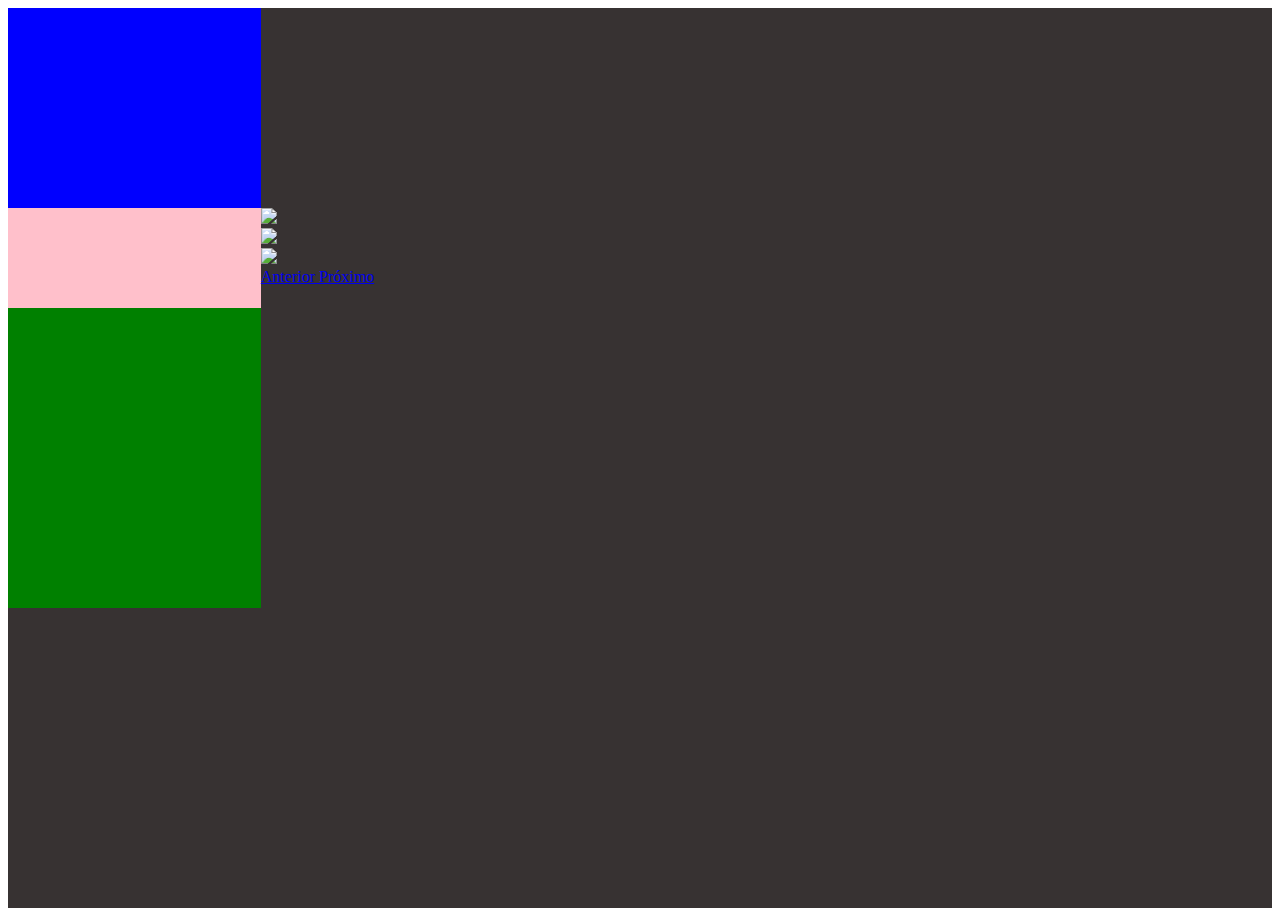
==== index.html @ b7de7adc "atualizacao1" ====
<!DOCTYPE html>
<html lang="pt-br">
  <head>
    <meta charset="utf-8">
    <meta name="viewport" content="width=device-width, initial-scale=1, shrink-to-fit=no">


    <link rel="stylesheet" href="bootstrap/css/bootstrap.min.css">
    <link rel="stylesheet" href="style.css">

    <script src="jquery/jquery-3.7.1.min.js"></script>
   
    <title>Daniele Soares</title>
  </head>

  <body>
      <script src="bootstrap/js/bootstrap.min.js" ></script>

    
      <div class="princ">
  
        <div class="esq">
            <div class="imagem">

            </div>
            <div class="link">
              
            </div>
      
            
        </div>
        <div class="dir">
          <div style="width:100%; height:100%;">

            <div id="carouselTeste"  class="carousel slide" data-interval="false" data-ride="carousel">
    
              <div class="carousel-inner">
                  <div class="carousel-item active">
                   
                    <div class="container">
                        <a target="_blank" href="">
                          <img src="imagem/img_shaw.jpeg">
                        </a>
                    </div>
                    
                  </div>
                  <div class="carousel-item">

                    <div class="container">
                      <a target="_blank" href="https://github.com/danisoaresl/projeto2_cardapio">
                      <img src="imagem/img_cardapio.jpeg">
                    </div>
                  </div>
                  <div class="carousel-item">
                    <div class="container">
                      <a target="_blank" href="https://github.com/danisoaresl/daniportfolio_desafio3">
                      <img src="imagem/img_oceanos.jpeg">
                    </div>
                  </div>
              </div>
                  <a class="carousel-control-prev" href="#carouselTeste" role="button" data-slide="prev">
                    <span class="carousel-control-prev-icon" aria-hidden="true"></span>
                    <span class="sr-only">Anterior</span>
                  </a>
                  <a class="carousel-control-next" href="#carouselTeste" role="button" data-slide="next">
                    <span class="carousel-control-next-icon" aria-hidden="true"></span>
                    <span class="sr-only">Próximo</span>
                  </a>
            </div>
    
          </div>
      
        </div>
      </div>
     
  </body>
</html>
---- style.css ----
html, body {
    

}


.princ{
    background-color: rgb(55, 50, 50);
    width: 100%;
    height: 900px;
    display: block;
}

.esq{
    float: left;
    background-color: green;
    width:20%;
    height:600px ;
}

.imagem{
    background-color: blue;
    width:100%;
    height: 200px;
}
.link{
    background-color: pink;
    width: 100%;
    height: 100px;
}

.dir{
  padding-top: 200px;  
  float:left;
  height: 600px;
  width:80%;
}











@media screen and (min-width: 768px) { 
    .topo {
            }
    .conteudo {
    }
  }
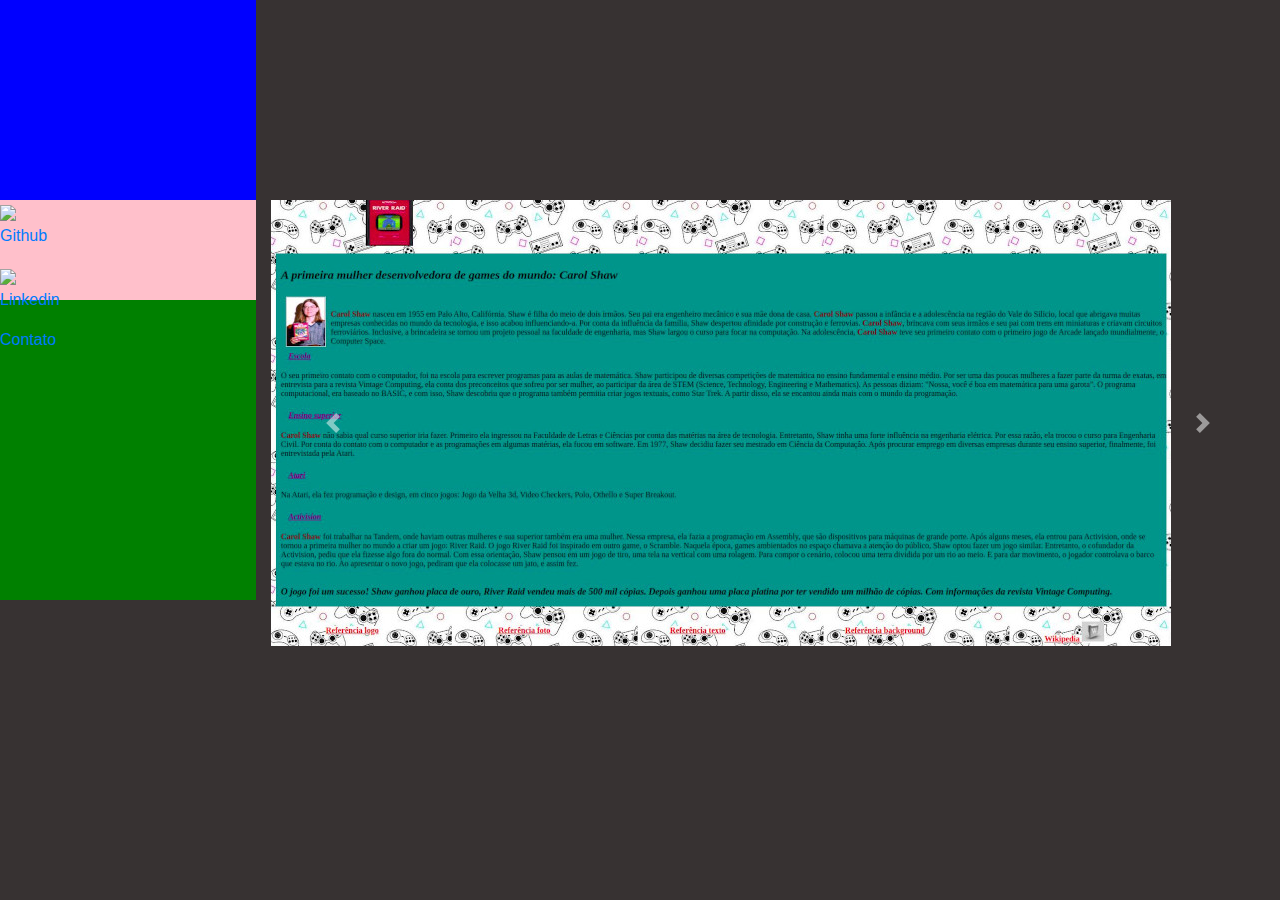
==== commit 1202ad30: "atualizacao1809" ====
--- a/index.html
+++ b/index.html
@@ -14,6 +14,8 @@
   </head>
 
   <body>
+
+    
       <script src="bootstrap/js/bootstrap.min.js" ></script>
 
     
@@ -24,10 +26,17 @@
 
             </div>
             <div class="link">
-              
-            </div>
-      
-            
+              <a href="https://github.com/danisoaresl" target="_blank" rel="noopener noreferrer">
+                <img src="imagem/github.svg"></img>
+                <p>Github</p>
+            </a>     
+            <a href="https://www.linkedin.com/in/daniele-s-a194b6198/" target="_blank" rel="noopener noreferrer">
+                <img src="imagem/linkedin.svg"></img>
+                <p>Linkedin</p>
+            </a>    
+            <a href="contato.html" target="popup" 
+            onclick="window.open('contato.html','popup','width=600,height=600'); return false;">Contato</a>
+             </div>
         </div>
         <div class="dir">
           <div style="width:100%; height:100%;">
@@ -38,7 +47,7 @@
                   <div class="carousel-item active">
                    
                     <div class="container">
-                        <a target="_blank" href="">
+                        <a target="_blank" href="https://github.com/danisoaresl/projeto3_carolshaw.git">
                           <img src="imagem/img_shaw.jpeg">
                         </a>
                     </div>
--- a/style.css
+++ b/style.css
@@ -1,8 +1,28 @@
-html, body {
+* {
+    margin: 0;
+    padding: 0;
+    box-sizing: border-box;
+    font-family: sans-serif;
     
-
 }
 
+body{
+    display: flex;
+    align-items: center;
+    justify-content: center;
+    min-height: 100vh;
+    background:#101026;
+}
+
+section{
+    display: flex;
+    align-items: center;
+    justify-content: column;
+    padding: 10px 45px;
+    background: #1d1d2e;
+    width: 500px;
+    box-shadow: box-shadow: rgba(0, 0, 0, 0.4) 0px 2px 4px, rgba(0, 0, 0, 0.3) 0px 7px 13px -3px, rgba(0, 0, 0, 0.2) 0px -3px 0px inset;;
+}
 
 .princ{
     background-color: rgb(55, 50, 50);
@@ -37,15 +57,6 @@
 }
 
 
-
-
-
-
-
-
-
-
-
 @media screen and (min-width: 768px) { 
     .topo {
             }
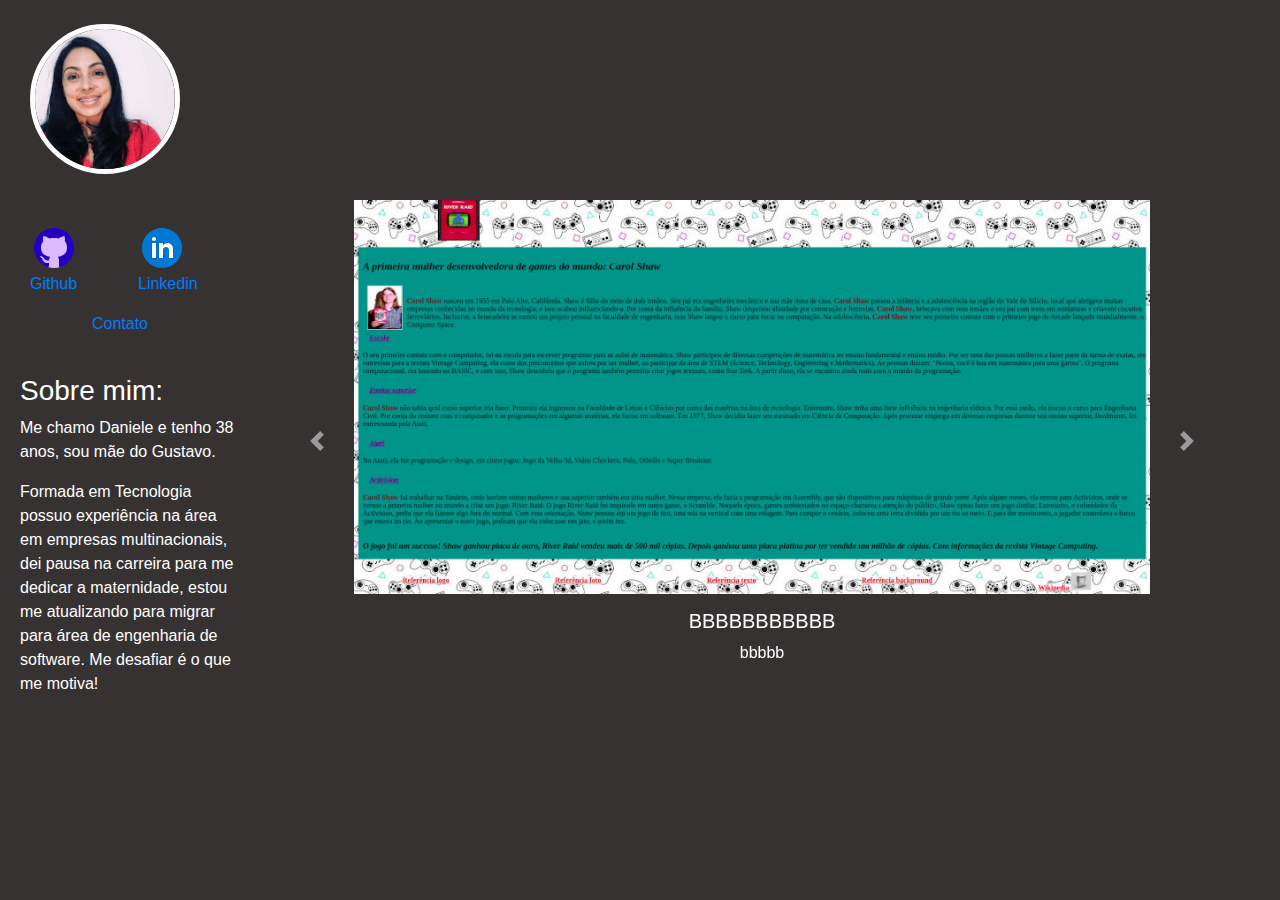
==== commit e239c5bc: "atualizacao1909" ====
--- a/index.html
+++ b/index.html
@@ -17,27 +17,40 @@
 
     
       <script src="bootstrap/js/bootstrap.min.js" ></script>
-
     
       <div class="princ">
   
-        <div class="esq">
-            <div class="imagem">
-
-            </div>
+          <div class="esq">
+           
+            
+            <img class="imagem" src="./imagem/daniele.jpeg">
+          
             <div class="link">
-              <a href="https://github.com/danisoaresl" target="_blank" rel="noopener noreferrer">
-                <img src="imagem/github.svg"></img>
-                <p>Github</p>
-            </a>     
-            <a href="https://www.linkedin.com/in/daniele-s-a194b6198/" target="_blank" rel="noopener noreferrer">
+              <div class="link2">
+                  <a href="https://github.com/danisoaresl" target="_blank" rel="noopener noreferrer">
+                  <img src="imagem/github.svg"></img>
+                  <p>Github</p>
+                  </a>
+              </div>
+            <div class="link2">     
+                <a href="https://www.linkedin.com/in/daniele-s-a194b6198/" target="_blank" rel="noopener noreferrer">
                 <img src="imagem/linkedin.svg"></img>
                 <p>Linkedin</p>
-            </a>    
-            <a href="contato.html" target="popup" 
-            onclick="window.open('contato.html','popup','width=600,height=600'); return false;">Contato</a>
-             </div>
-        </div>
+                </a>   
+            </div> 
+            <div class="contato">
+                <a href="contato.html" target="popup" 
+                onclick="window.open('contato.html','popup','width=545,height=785'); return false;">Contato</a>
+            </div>
+            <div class="sobre">
+              <h3>Sobre mim:</h3>
+              <p>Me chamo Daniele e tenho 38 anos, sou mãe do Gustavo. </p>
+              <p> Formada em Tecnologia possuo experiência na área em empresas multinacionais, dei pausa na carreira para me dedicar a maternidade, estou me atualizando
+                para migrar para área de engenharia de software. Me desafiar é o que me motiva!
+              </p>
+            </div>
+          </div>
+      </div>
         <div class="dir">
           <div style="width:100%; height:100%;">
 
@@ -46,41 +59,50 @@
               <div class="carousel-inner">
                   <div class="carousel-item active">
                    
-                    <div class="container">
+                    <div class="container" style="text-align:center">
                         <a target="_blank" href="https://github.com/danisoaresl/projeto3_carolshaw.git">
-                          <img src="imagem/img_shaw.jpeg">
+                          <img class="img_projeto" src="imagem/img_shaw.jpeg">
                         </a>
+                        <div class="texto_projeto">
+                          <h5>BBBBBBBBBBB</h5>
+                          <p>bbbbb  </p>
+                        </div>
+                      </div>
                     </div>
-                    
-                  </div>
+  
                   <div class="carousel-item">
 
-                    <div class="container">
-                      <a target="_blank" href="https://github.com/danisoaresl/projeto2_cardapio">
-                      <img src="imagem/img_cardapio.jpeg">
+                      <div class="container" style="text-align:center">
+                        
+                          <a target="_blank" href="https://github.com/danisoaresl/projeto2_cardapio">
+                            <img   class="img_projeto" src="imagem/img_cardapio.jpeg"  >
+                          </a>
+
+                        
                     </div>
                   </div>
                   <div class="carousel-item">
-                    <div class="container">
-                      <a target="_blank" href="https://github.com/danisoaresl/daniportfolio_desafio3">
-                      <img src="imagem/img_oceanos.jpeg">
-                    </div>
+                      <div class="container" style="text-align:center">
+                        
+                          <a target="_blank" href="https://github.com/danisoaresl/daniportfolio_desafio3">
+                          <img  class="img_projeto" src="imagem/img_oceanos.jpeg" >
+                          </a>
+                      </div>
                   </div>
               </div>
-                  <a class="carousel-control-prev" href="#carouselTeste" role="button" data-slide="prev">
-                    <span class="carousel-control-prev-icon" aria-hidden="true"></span>
-                    <span class="sr-only">Anterior</span>
-                  </a>
-                  <a class="carousel-control-next" href="#carouselTeste" role="button" data-slide="next">
-                    <span class="carousel-control-next-icon" aria-hidden="true"></span>
-                    <span class="sr-only">Próximo</span>
-                  </a>
+                    <a class="carousel-control-prev" href="#carouselTeste" role="button" data-slide="prev">
+                        <span class="carousel-control-prev-icon" aria-hidden="true"></span>
+                        <span class="sr-only">Anterior</span>
+                    </a>
+                    <a class="carousel-control-next" href="#carouselTeste" role="button" data-slide="next">
+                        <span class="carousel-control-next-icon" aria-hidden="true"></span>
+                        <span class="sr-only">Próximo</span>
+                    </a>
+              </div>
+    
             </div>
-    
+      
           </div>
-      
-        </div>
-      </div>
      
   </body>
 </html>--- a/style.css
+++ b/style.css
@@ -11,7 +11,7 @@
     align-items: center;
     justify-content: center;
     min-height: 100vh;
-    background:#101026;
+    background-color: rgb(55, 50, 50);
 }
 
 section{
@@ -24,6 +24,31 @@
     box-shadow: box-shadow: rgba(0, 0, 0, 0.4) 0px 2px 4px, rgba(0, 0, 0, 0.3) 0px 7px 13px -3px, rgba(0, 0, 0, 0.2) 0px -3px 0px inset;;
 }
 
+section h2 {
+    color: #f5f5f5;
+    font-size: 2.5rem;
+    margin: 2rem;
+}
+
+section form{
+    display: flex;
+    flex-direction: column;
+    width: 100%;
+}
+
+form label {
+    color: #f5f5f5;
+    font-size: 17px;
+    margin-bottom: 4px;
+}
+
+form input {
+    padding: 15px;
+    outline: none;
+    border: 0;
+    margin-bottom: 20px;
+}
+
 .princ{
     background-color: rgb(55, 50, 50);
     width: 100%;
@@ -33,18 +58,46 @@
 
 .esq{
     float: left;
-    background-color: green;
-    width:20%;
+    width:240px;
     height:600px ;
 }
+.sobre{
+    margin-top: 150px;
+    margin-left: 20px;
+    color: white;
+}
+.texto_projeto{
+    margin-top: 15px;
+    margin-left: 20px;
+    color: white;
+}
+.imagem{
+    width: 150px;
+    height: 150px;
+    border-radius: 50%;
+    border: 5px solid white;
+    margin-top: 10%;
+    margin-left: 30px;
+    margin-bottom: 50px;
+}
 
-.imagem{
-    background-color: blue;
-    width:100%;
-    height: 200px;
+.link2{
+    padding-left:30px;
+    display:flex;
+    float: left;
+    width: 45%;
 }
+
+.contato{
+    text-align: center;
+    float: left;
+    width: 100%;
+}
+
+
 .link{
-    background-color: pink;
+    float: left;
+
     width: 100%;
     height: 100px;
 }
@@ -56,11 +109,21 @@
   width:80%;
 }
 
+.img_projeto
+{
+    width:80%
+}
 
 @media screen and (min-width: 768px) { 
     .topo {
             }
     .conteudo {
     }
+
+.img_projeto
+{
+    
+}
+
   } 
   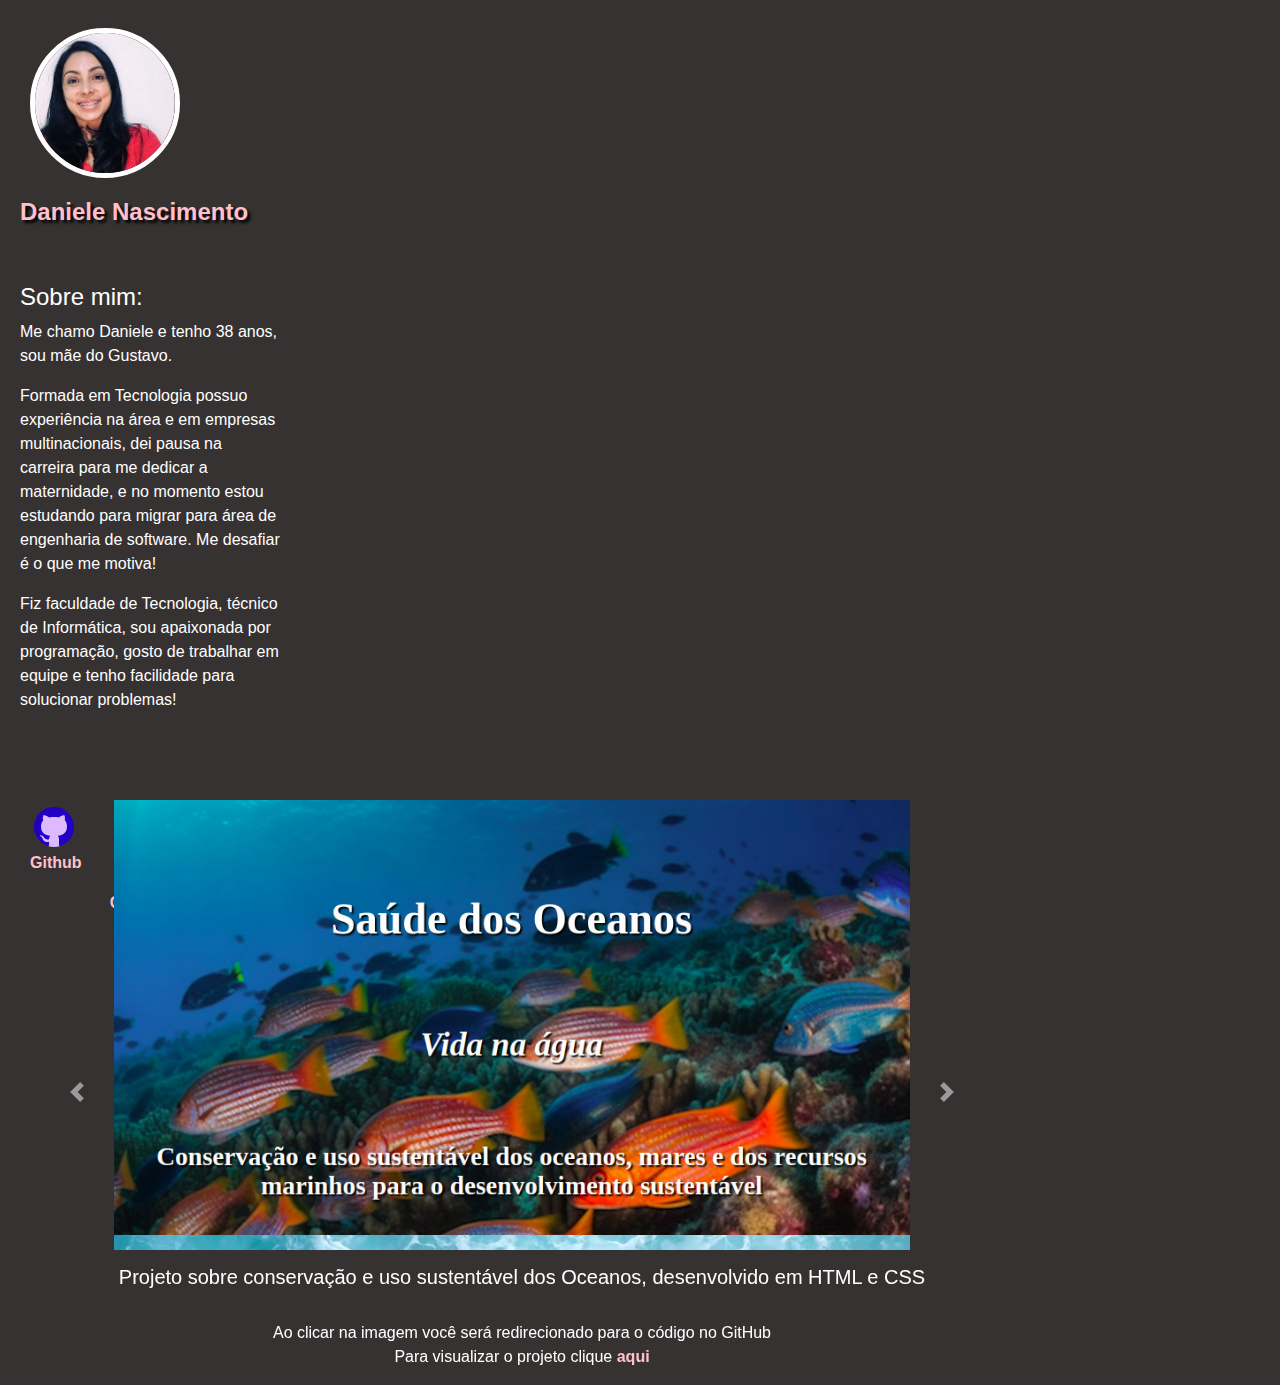
==== commit 5c174a2f: "atualizacao2609" ====
--- a/index.html
+++ b/index.html
@@ -24,7 +24,16 @@
            
             
             <img class="imagem" src="./imagem/daniele.jpeg">
-          
+            <div class="sobre">
+              <h4 class="nome">Daniele Nascimento</h4>
+              <br><br>
+              <h4>Sobre mim:</h4>
+              <p>Me chamo Daniele e tenho 38 anos, sou mãe do Gustavo. </p>
+              <p>Formada em Tecnologia possuo experiência na área e em empresas multinacionais, dei pausa na carreira para me dedicar a maternidade, e no momento estou estudando
+                para migrar para área de engenharia de software. Me desafiar é o que me motiva!</p>
+              <p> Fiz faculdade de Tecnologia, técnico de Informática, sou apaixonada por programação, gosto de trabalhar em equipe e tenho facilidade para solucionar problemas!</p>
+            
+            </div>
             <div class="link">
               <div class="link2">
                   <a href="https://github.com/danisoaresl" target="_blank" rel="noopener noreferrer">
@@ -32,25 +41,20 @@
                   <p>Github</p>
                   </a>
               </div>
-            <div class="link2">     
-                <a href="https://www.linkedin.com/in/daniele-s-a194b6198/" target="_blank" rel="noopener noreferrer">
-                <img src="imagem/linkedin.svg"></img>
-                <p>Linkedin</p>
-                </a>   
-            </div> 
-            <div class="contato">
-                <a href="contato.html" target="popup" 
-                onclick="window.open('contato.html','popup','width=545,height=785'); return false;">Contato</a>
+              <div class="link2">     
+                  <a href="https://www.linkedin.com/in/daniele-s-a194b6198/" target="_blank" rel="noopener noreferrer">
+                  <img src="imagem/linkedin.svg"></img>
+                  <p>Linkedin</p>
+                  </a>   
+              </div> 
+              <div class="contato">
+                  <a href="contato.html" target="popup" 
+                  onclick="window.open('contato.html','popup','width=545,height=785'); return false;">Contato</a>
+              </div>
             </div>
-            <div class="sobre">
-              <h3>Sobre mim:</h3>
-              <p>Me chamo Daniele e tenho 38 anos, sou mãe do Gustavo. </p>
-              <p> Formada em Tecnologia possuo experiência na área em empresas multinacionais, dei pausa na carreira para me dedicar a maternidade, estou me atualizando
-                para migrar para área de engenharia de software. Me desafiar é o que me motiva!
-              </p>
-            </div>
-          </div>
-      </div>
+           
+         
+        </div>
         <div class="dir">
           <div style="width:100%; height:100%;">
 
@@ -60,12 +64,16 @@
                   <div class="carousel-item active">
                    
                     <div class="container" style="text-align:center">
-                        <a target="_blank" href="https://github.com/danisoaresl/projeto3_carolshaw.git">
-                          <img class="img_projeto" src="imagem/img_shaw.jpeg">
+                      <a target="_blank" href="https://danisoaresl.github.io/projeto_ODS_desafio3/">
+                        <img  class="img_projeto" src="imagem/img_oceanos.jpeg" >
                         </a>
+                       
                         <div class="texto_projeto">
-                          <h5>BBBBBBBBBBB</h5>
-                          <p>bbbbb  </p>
+                          <h5>Projeto sobre conservação e uso sustentável dos Oceanos, desenvolvido em HTML e CSS </h5> 
+                            <br>
+                            Ao clicar na imagem você será redirecionado para o código no GitHub
+                            <br>
+                          <p> Para visualizar o projeto clique  <a target="_blank" href="https://github.com/danisoaresl/projeto_ODS_desafio3.git">aqui</a></p>
                         </div>
                       </div>
                     </div>
@@ -74,19 +82,32 @@
 
                       <div class="container" style="text-align:center">
                         
-                          <a target="_blank" href="https://github.com/danisoaresl/projeto2_cardapio">
+                          <a target="_blank" href="https://danisoaresl.github.io/cardapio_elasnatech/">
                             <img   class="img_projeto" src="imagem/img_cardapio.jpeg"  >
                           </a>
-
+                          <div class="texto_projeto">
+                            <h5>Projeto de cardápio, desenvolvido em HTML e CSS </h5>
+                            <br>
+                            Ao clicar na imagem você será redirecionado para o código no GitHub
+                            <br>
+                            <p>Para visualizar o projeto clique  <a target="_blank" href="https://github.com/danisoaresl/cardapio_elasnatech.git">aqui</a></p>
+                          </div>
                         
                     </div>
                   </div>
                   <div class="carousel-item">
                       <div class="container" style="text-align:center">
-                        
-                          <a target="_blank" href="https://github.com/danisoaresl/daniportfolio_desafio3">
-                          <img  class="img_projeto" src="imagem/img_oceanos.jpeg" >
-                          </a>
+                        <a target="_blank" href="https://danisoaresl.github.io/carolshaw_elasnatech/">
+                          <img class="img_projeto" src="imagem/img_shaw.png">
+                        </a>
+                        <div class="texto_projeto">
+                          <h5>Projeto sobre a primeira mulher desenvolvedora de games do mundo: Carol Shaw, desenvolvido em HTML e CSS</h5>
+                          <br>
+                          Ao clicar na imagem você será redirecionado para o código no GitHub
+                          <p>Para visualizar o projeto clique  <a target="_blank" href="https://github.com/danisoaresl/carolshaw_elasnatech.git">aqui</a></p>
+                        </div>  
+
+
                       </div>
                   </div>
               </div>
--- a/style.css
+++ b/style.css
@@ -55,14 +55,18 @@
     height: 900px;
     display: block;
 }
-
+.nome{
+    color: pink;
+    text-shadow: black 3px 3px 3px;
+    font-weight: bold;
+}
 .esq{
     float: left;
-    width:240px;
+    width:280px;
     height:600px ;
 }
 .sobre{
-    margin-top: 150px;
+    margin-top: 10px;
     margin-left: 20px;
     color: white;
 }
@@ -71,6 +75,13 @@
     margin-left: 20px;
     color: white;
 }
+
+
+.texto_projeto a{
+    color: pink;
+    font-weight: bold;
+
+}
 .imagem{
     width: 150px;
     height: 150px;
@@ -78,7 +89,7 @@
     border: 5px solid white;
     margin-top: 10%;
     margin-left: 30px;
-    margin-bottom: 50px;
+    margin-bottom: 10px;
 }
 
 .link2{
@@ -86,6 +97,12 @@
     display:flex;
     float: left;
     width: 45%;
+
+}
+
+.link2 p{
+    color: pink;
+    font-weight: bold;
 }
 
 .contato{
@@ -94,12 +111,18 @@
     width: 100%;
 }
 
+.contato a{
+    color: pink;
+    font-weight: bold;
+}
 
 .link{
     float: left;
 
     width: 100%;
     height: 100px;
+    margin-top: 75px;
+    
 }
 
 .dir{
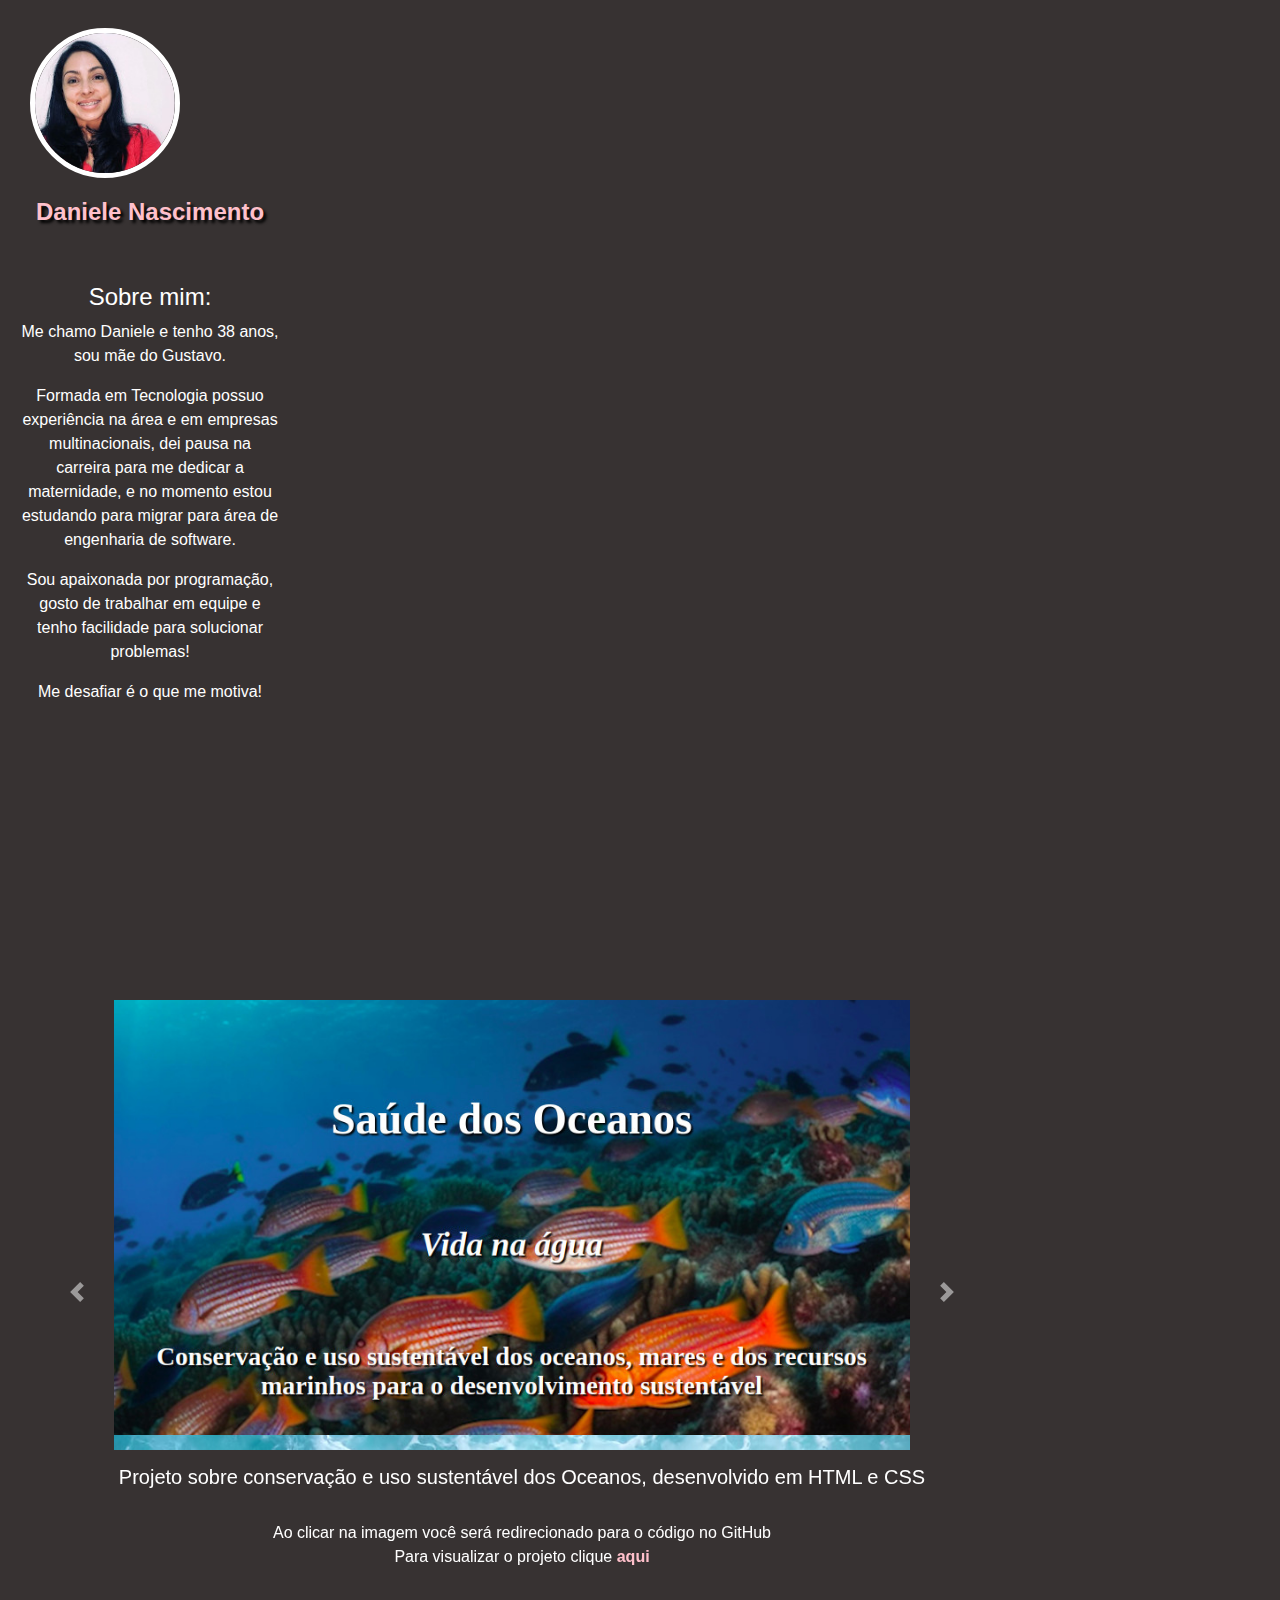
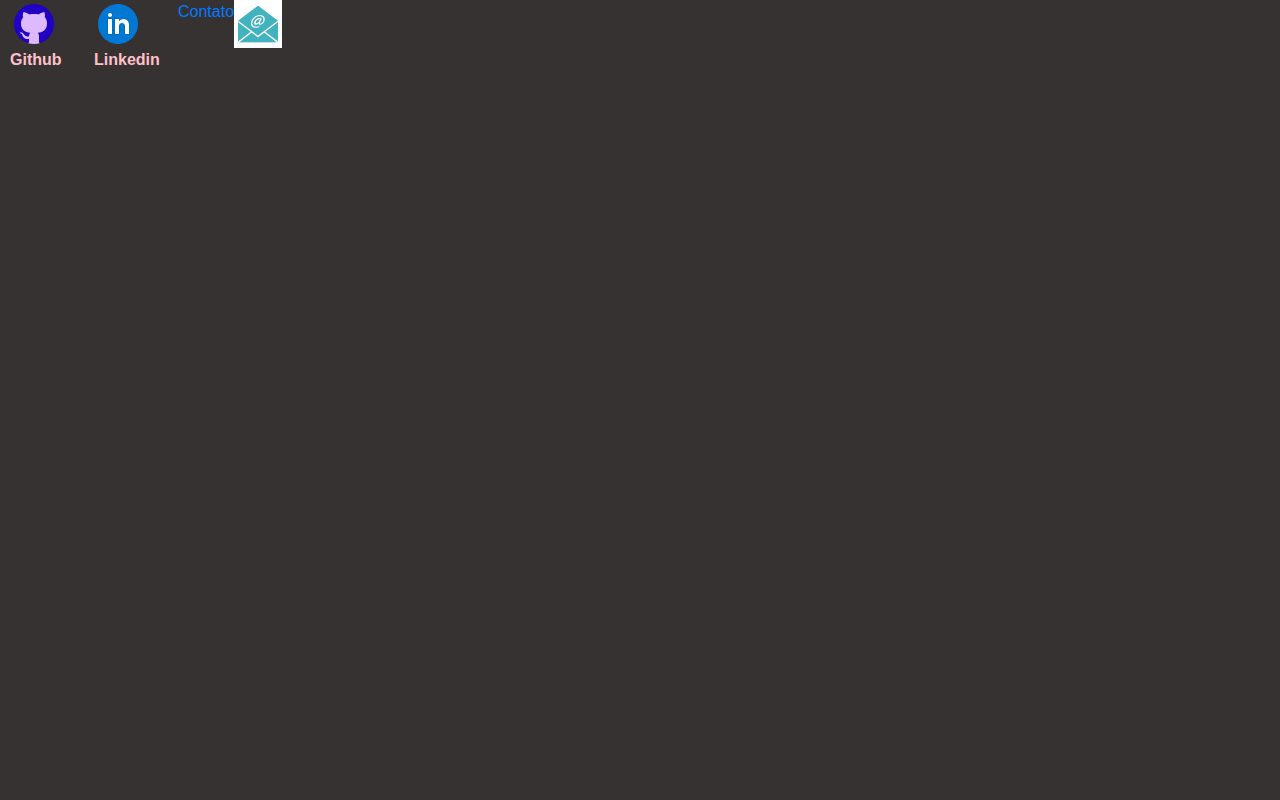
==== commit 8f340042: "atualizacao2709" ====
--- a/index.html
+++ b/index.html
@@ -30,29 +30,12 @@
               <h4>Sobre mim:</h4>
               <p>Me chamo Daniele e tenho 38 anos, sou mãe do Gustavo. </p>
               <p>Formada em Tecnologia possuo experiência na área e em empresas multinacionais, dei pausa na carreira para me dedicar a maternidade, e no momento estou estudando
-                para migrar para área de engenharia de software. Me desafiar é o que me motiva!</p>
-              <p> Fiz faculdade de Tecnologia, técnico de Informática, sou apaixonada por programação, gosto de trabalhar em equipe e tenho facilidade para solucionar problemas!</p>
+                para migrar para área de engenharia de software.</p>
+              <p>Sou apaixonada por programação, gosto de trabalhar em equipe e tenho facilidade para solucionar problemas!</p>
+              <p>Me desafiar é o que me motiva!</p>
             
             </div>
-            <div class="link">
-              <div class="link2">
-                  <a href="https://github.com/danisoaresl" target="_blank" rel="noopener noreferrer">
-                  <img src="imagem/github.svg"></img>
-                  <p>Github</p>
-                  </a>
-              </div>
-              <div class="link2">     
-                  <a href="https://www.linkedin.com/in/daniele-s-a194b6198/" target="_blank" rel="noopener noreferrer">
-                  <img src="imagem/linkedin.svg"></img>
-                  <p>Linkedin</p>
-                  </a>   
-              </div> 
-              <div class="contato">
-                  <a href="contato.html" target="popup" 
-                  onclick="window.open('contato.html','popup','width=545,height=785'); return false;">Contato</a>
-              </div>
-            </div>
-           
+
          
         </div>
         <div class="dir">
@@ -124,6 +107,28 @@
             </div>
       
           </div>
-     
+
+        <div class="esq">
+          <div class="link">
+            <div class="link2">
+                <a href="https://github.com/danisoaresl" target="_blank" rel="noopener noreferrer">
+                <img src="imagem/github.svg">
+                <p>Github</p>
+                </a>
+            </div>
+            <div class="link2">     
+                <a href="https://www.linkedin.com/in/daniele-s-a194b6198/" target="_blank" rel="noopener noreferrer">
+                <img src="imagem/linkedin.svg">
+                <p>Linkedin</p>
+                </a>   
+            </div> 
+            <div class="link2">
+                <a href="contato.html" target="popup" 
+                onclick="window.open('contato.html','popup','width=545,height=785'); return false;">Contato</a>
+                <img src="imagem/mail.jpg">
+            </div>
+          </div>
+        </div>
+     </div>
   </body>
 </html>--- a/style.css
+++ b/style.css
@@ -63,12 +63,13 @@
 .esq{
     float: left;
     width:280px;
-    height:600px ;
+    height:800px ;
 }
 .sobre{
     margin-top: 10px;
     margin-left: 20px;
     color: white;
+    text-align: center;
 }
 .texto_projeto{
     margin-top: 15px;
@@ -93,10 +94,10 @@
 }
 
 .link2{
-    padding-left:30px;
+    padding-left:10px;
     display:flex;
     float: left;
-    width: 45%;
+    width: 30%;
 
 }
 
@@ -121,14 +122,13 @@
 
     width: 100%;
     height: 100px;
-    margin-top: 75px;
     
 }
 
 .dir{
   padding-top: 200px;  
   float:left;
-  height: 600px;
+  height: 800px;
   width:80%;
 }
 
@@ -137,16 +137,25 @@
     width:80%
 }
 
-@media screen and (min-width: 768px) { 
+@media screen and (max-width: 768px) { 
     .topo {
             }
     .conteudo {
     }
 
-.img_projeto
-{
-    
-}
+    .img_projeto
+    {
+        
+    }
+    .dir{
+        padding-top: 0px;  
+        height: 500px;
+      }
 
+    .esq{
+        width:600px;
+        height:600px;
+         }
+      
   } 
   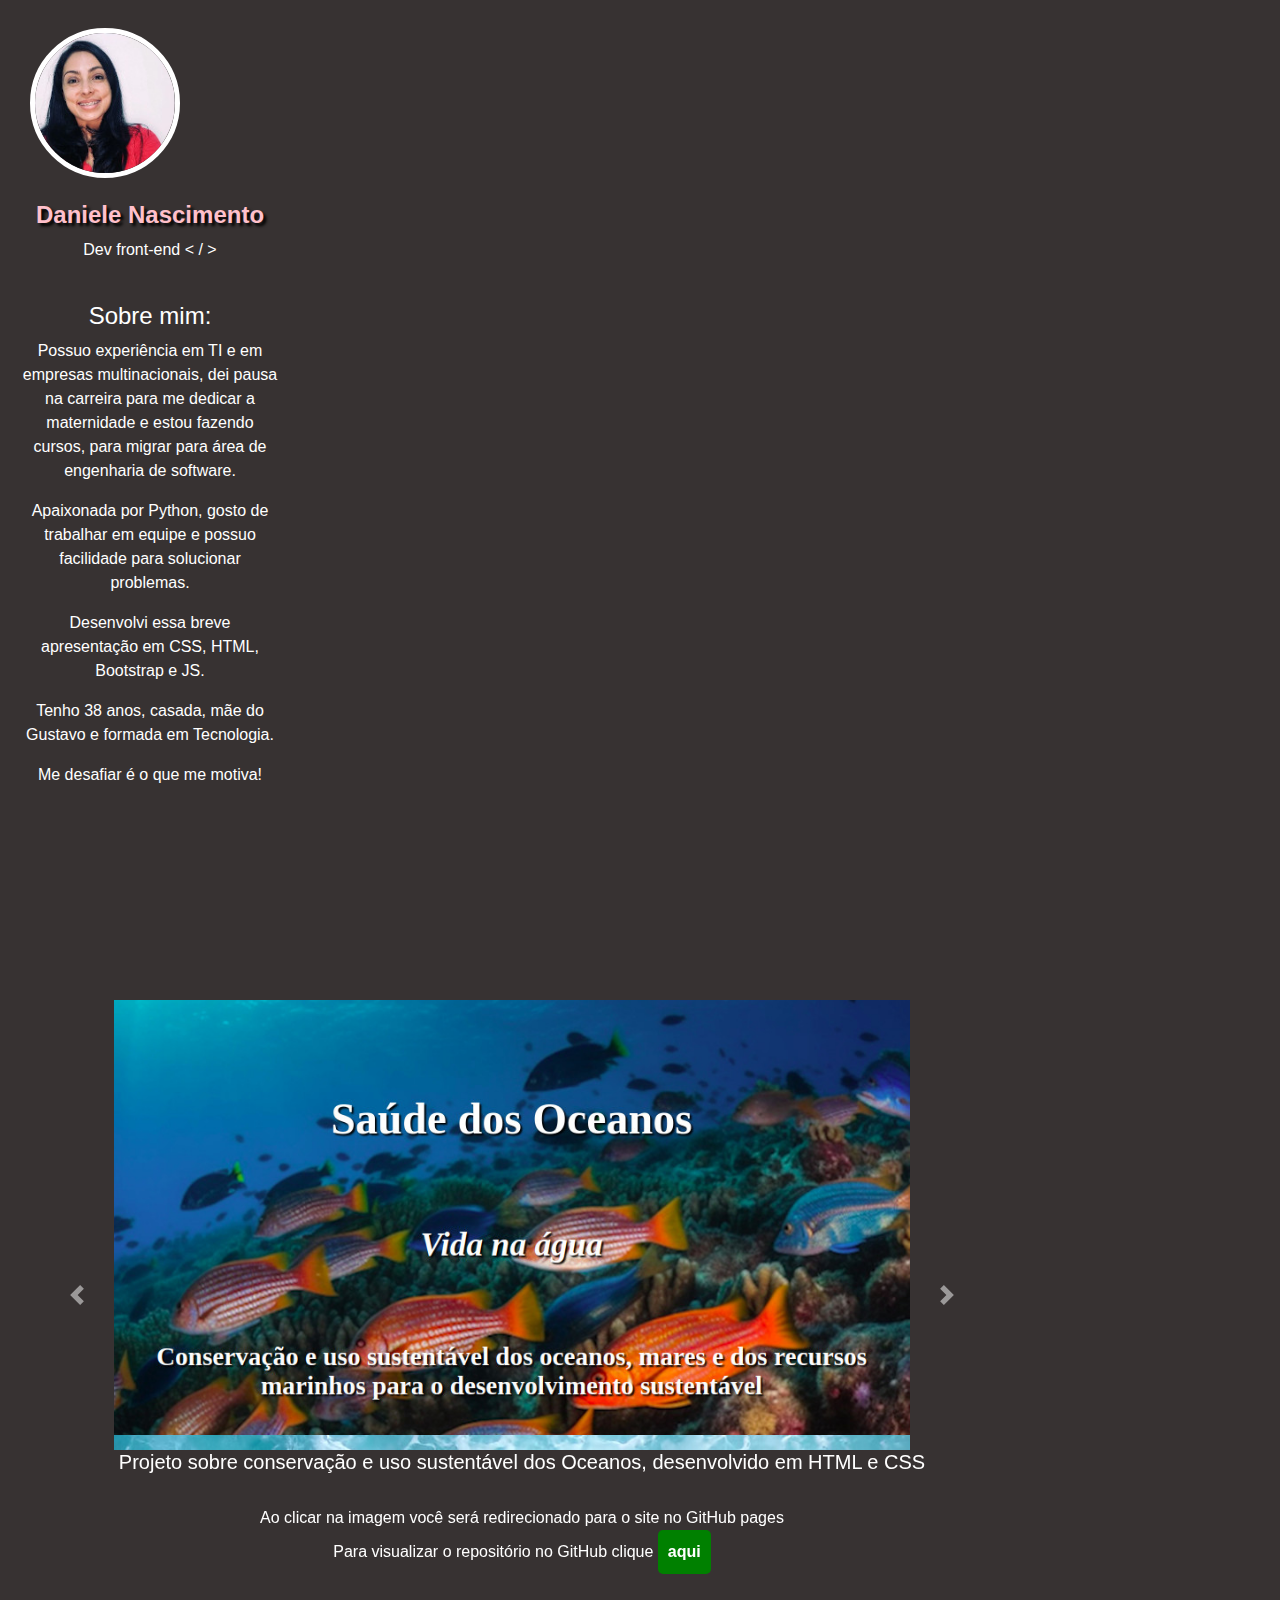
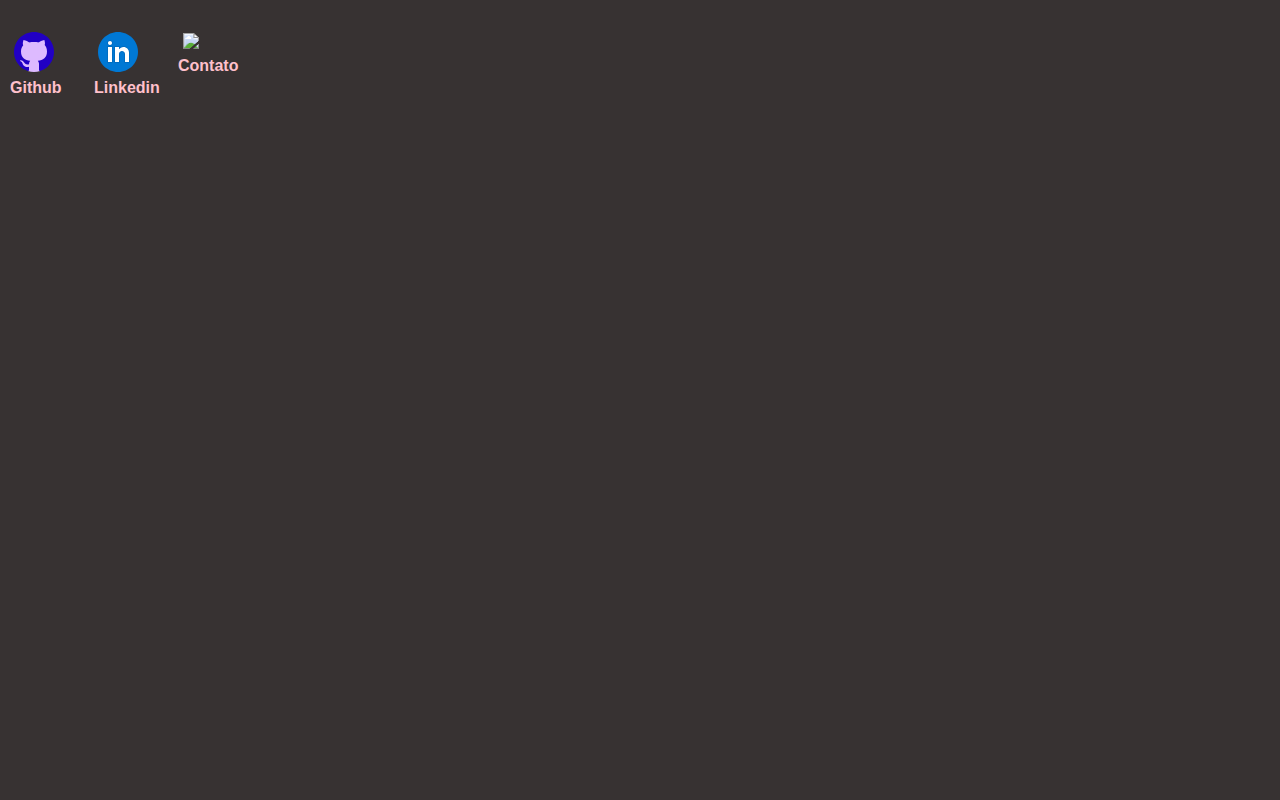
==== commit 5294304e: "atualizacao2809" ====
--- a/index.html
+++ b/index.html
@@ -26,14 +26,15 @@
             <img class="imagem" src="./imagem/daniele.jpeg">
             <div class="sobre">
               <h4 class="nome">Daniele Nascimento</h4>
-              <br><br>
+              <p>Dev front-end < / > </p>
+              <br>
               <h4>Sobre mim:</h4>
-              <p>Me chamo Daniele e tenho 38 anos, sou mãe do Gustavo. </p>
-              <p>Formada em Tecnologia possuo experiência na área e em empresas multinacionais, dei pausa na carreira para me dedicar a maternidade, e no momento estou estudando
+              <p>Possuo experiência em TI e em empresas multinacionais, dei pausa na carreira para me dedicar a maternidade e estou fazendo cursos,
                 para migrar para área de engenharia de software.</p>
-              <p>Sou apaixonada por programação, gosto de trabalhar em equipe e tenho facilidade para solucionar problemas!</p>
-              <p>Me desafiar é o que me motiva!</p>
-            
+              <p>Apaixonada por Python, gosto de trabalhar em equipe e possuo facilidade para solucionar problemas.</p>
+              <p>Desenvolvi essa breve apresentação em CSS, HTML, Bootstrap e JS.</p>
+              <p>Tenho 38 anos, casada, mãe do Gustavo e formada em Tecnologia. </p>
+              <p>Me desafiar é o que me motiva!<p>
             </div>
 
          
@@ -54,9 +55,9 @@
                         <div class="texto_projeto">
                           <h5>Projeto sobre conservação e uso sustentável dos Oceanos, desenvolvido em HTML e CSS </h5> 
                             <br>
-                            Ao clicar na imagem você será redirecionado para o código no GitHub
+                            Ao clicar na imagem você será redirecionado para o site no GitHub pages
                             <br>
-                          <p> Para visualizar o projeto clique  <a target="_blank" href="https://github.com/danisoaresl/projeto_ODS_desafio3.git">aqui</a></p>
+                          <p>Para visualizar o repositório no GitHub clique <button> <a target="_blank" href="https://github.com/danisoaresl/projeto_ODS_desafio3.git">aqui</a></button></p>
                         </div>
                       </div>
                     </div>
@@ -71,9 +72,9 @@
                           <div class="texto_projeto">
                             <h5>Projeto de cardápio, desenvolvido em HTML e CSS </h5>
                             <br>
-                            Ao clicar na imagem você será redirecionado para o código no GitHub
+                            Ao clicar na imagem você será redirecionado para o site no GitHub pages
                             <br>
-                            <p>Para visualizar o projeto clique  <a target="_blank" href="https://github.com/danisoaresl/cardapio_elasnatech.git">aqui</a></p>
+                            <p>Para visualizar o repositório no GitHub clique <button> <a target="_blank" href="https://github.com/danisoaresl/cardapio_elasnatech.git">aqui</a></button></p>
                           </div>
                         
                     </div>
@@ -86,8 +87,8 @@
                         <div class="texto_projeto">
                           <h5>Projeto sobre a primeira mulher desenvolvedora de games do mundo: Carol Shaw, desenvolvido em HTML e CSS</h5>
                           <br>
-                          Ao clicar na imagem você será redirecionado para o código no GitHub
-                          <p>Para visualizar o projeto clique  <a target="_blank" href="https://github.com/danisoaresl/carolshaw_elasnatech.git">aqui</a></p>
+                          Ao clicar na imagem você será redirecionado para o site no GitHub pages
+                          <p>Para visualizar o repositório no GitHub clique <button> <a target="_blank" href="https://github.com/danisoaresl/carolshaw_elasnatech.git">aqui</a></button></p>
                         </div>  
 
 
@@ -124,8 +125,10 @@
             </div> 
             <div class="link2">
                 <a href="contato.html" target="popup" 
-                onclick="window.open('contato.html','popup','width=545,height=785'); return false;">Contato</a>
-                <img src="imagem/mail.jpg">
+                onclick="window.open('contato.html','popup','width=545,height=785'); return false;">
+                <img src="imagem/Email.png" height="40" style="margin:5px">
+                <p>Contato</p>
+              </a>
             </div>
           </div>
         </div>
--- a/style.css
+++ b/style.css
@@ -59,6 +59,7 @@
     color: pink;
     text-shadow: black 3px 3px 3px;
     font-weight: bold;
+    margin-top: 5%;
 }
 .esq{
     float: left;
@@ -66,24 +67,26 @@
     height:800px ;
 }
 .sobre{
-    margin-top: 10px;
+    
     margin-left: 20px;
     color: white;
     text-align: center;
 }
 .texto_projeto{
-    margin-top: 15px;
+    
     margin-left: 20px;
     color: white;
 }
 
 
 .texto_projeto a{
-    color: pink;
+    color: white;
     font-weight: bold;
 
 }
-.imagem{
+
+
+.imagem {
     width: 150px;
     height: 150px;
     border-radius: 50%;
@@ -98,6 +101,7 @@
     display:flex;
     float: left;
     width: 30%;
+    margin-top: 10%;
 
 }
 
@@ -117,9 +121,18 @@
     font-weight: bold;
 }
 
+textarea {
+    padding: 12px 20px;
+    box-sizing: border-box;
+    border: 2px solid #ccc;
+    border-radius: 4px;
+    background-color: #f8f8f8;
+    font-size: 16px;
+    resize: none;
+  }
+
 .link{
     float: left;
-
     width: 100%;
     height: 100px;
     
@@ -136,6 +149,17 @@
 {
     width:80%
 }
+
+.texto_projeto button {
+    background-color: green;
+    border:none;
+    border-radius: 5px;
+    font-weight: bold;
+    padding: 10px;
+    text-align: center;
+    display: inline-block;
+    font-size: 16px;
+  }
 
 @media screen and (max-width: 768px) { 
     .topo {
@@ -154,8 +178,13 @@
 
     .esq{
         width:600px;
-        height:600px;
+        height:700px;
          }
       
+         .link2{
+            width: 20%;
+         
+        
+        }
   } 
   